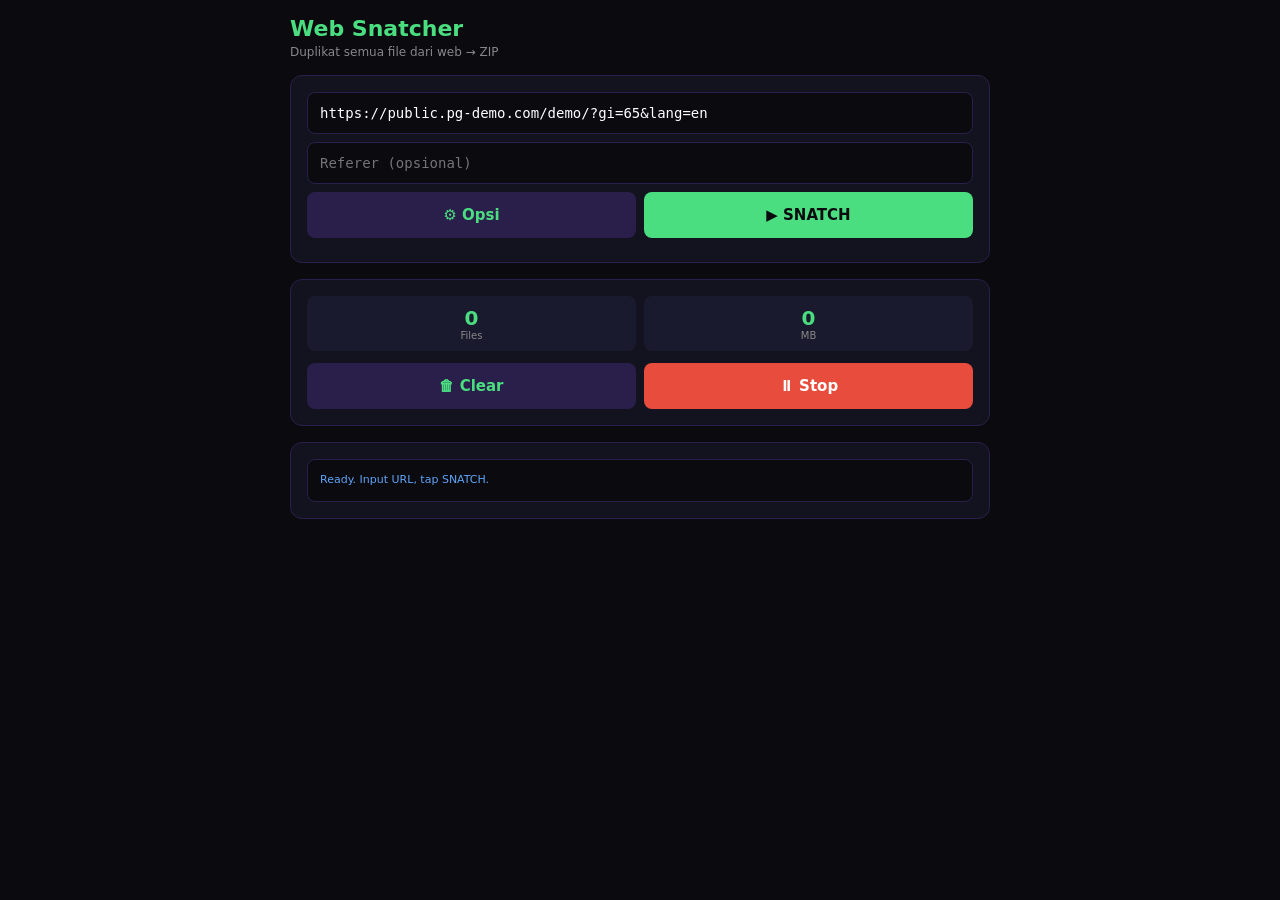
==== android-app/app/src/main/assets/index.html @ 23dd3d19 "Add Android APK project + GitHub Actions" ====
<!DOCTYPE html>
<html lang="id">
<head>
<meta charset="UTF-8">
<meta name="viewport" content="width=device-width,initial-scale=1,maximum-scale=1">
<title>Web Snatcher</title>
<style>
*{margin:0;padding:0;box-sizing:border-box;font-family:-apple-system,system-ui,sans-serif}
body{background:#0a0a0f;color:#fff;min-height:100vh;padding:16px}
.container{max-width:700px;margin:0 auto}
h1{color:#4ade80;font-size:22px;margin-bottom:4px}
.sub{color:#888;font-size:12px;margin-bottom:16px}
.card{background:#13131f;border:1px solid #2a1f4a;border-radius:12px;padding:16px;margin-bottom:16px}
.input{width:100%;padding:12px;background:#0a0a0f;border:1px solid #2a1f4a;border-radius:8px;color:#fff;font-size:14px;margin-bottom:8px;font-family:monospace}
.btn{width:100%;padding:14px;background:#4ade80;border:none;border-radius:8px;color:#0a0a0f;font-weight:700;font-size:15px;cursor:pointer;margin-bottom:8px}
.btn:active{opacity:.8}
.btn-sec{background:#2a1f4a;color:#4ade80}
.btn-danger{background:#e74c3c;color:#fff}
.row{display:flex;gap:8px}
.row .btn{flex:1;margin:0}
.stats{display:grid;grid-template-columns:1fr 1fr;gap:8px;margin-bottom:12px}
.stat{background:#1a1a2e;border-radius:8px;padding:10px;text-align:center}
.stat .num{font-size:20px;color:#4ade80;font-weight:700}
.stat .label{font-size:10px;color:#888}
.log{background:#0a0a0f;border:1px solid #2a1f4a;border-radius:8px;padding:12px;max-height:300px;overflow-y:auto;font-family:monospace;font-size:11px;line-height:1.5}
.log .ok{color:#4ade80}
.log .err{color:#f87171}
.log .info{color:#60a5fa}
.log .warn{color:#fbbf24}
.toggle{display:flex;justify-content:space-between;align-items:center;padding:8px 0;border-bottom:1px solid #2a1f4a}
.toggle:last-child{border-bottom:none}
.toggle label{font-size:13px;color:#ccc}
.toggle input[type=checkbox]{width:18px;height:18px;accent-color:#4ade80}
.hidden{display:none}
.file-item{padding:6px 10px;background:#1a1a2e;border-radius:6px;margin-bottom:4px;font-size:11px;font-family:monospace;word-break:break-all;display:flex;justify-content:space-between}
.file-item .size{color:#888;margin-left:8px}
</style>
</head>
<body>
<div class="container">
<h1>Web Snatcher</h1>
<div class="sub">Duplikat semua file dari web → ZIP</div>

<div class="card">
  <input class="input" id="url" placeholder="https://example.com" autocomplete="off">
  <input class="input" id="ref" placeholder="Referer (opsional)" autocomplete="off">
  <div class="row" style="margin-bottom:8px">
    <button class="btn btn-sec" style="margin:0" onclick="toggleOptions()">⚙ Opsi</button>
    <button class="btn" style="margin:0" onclick="start()">▶ SNATCH</button>
  </div>
</div>

<div id="optionsCard" class="card hidden">
  <div class="toggle"><label>Download gambar</label><input type="checkbox" id="optImg" checked></div>
  <div class="toggle"><label>Download JS/CSS</label><input type="checkbox" id="optJs" checked></div>
  <div class="toggle"><label>Download audio/video</label><input type="checkbox" id="optMedia" checked></div>
  <div class="toggle"><label>Download fonts</label><input type="checkbox" id="optFont" checked></div>
  <div class="toggle"><label>Follow JS imports</label><input type="checkbox" id="optFollow" checked></div>
  <div class="toggle"><label>Use CORS proxy</label><input type="checkbox" id="optProxy" checked></div>
  <div class="toggle"><label>Delay per request (ms)</label><input type="number" id="optDelay" value="100" style="width:80px"></div>
  <div class="toggle"><label>Max files</label><input type="number" id="optMax" value="500" style="width:80px"></div>
</div>

<div class="card">
  <div class="stats">
    <div class="stat"><div class="num" id="statFiles">0</div><div class="label">Files</div></div>
    <div class="stat"><div class="num" id="statSize">0</div><div class="label">MB</div></div>
  </div>
  <div class="row">
    <button class="btn btn-sec" style="margin:0" onclick="clearLog()">🗑 Clear</button>
    <button class="btn btn-danger" style="margin:0" onclick="stop()">⏸ Stop</button>
  </div>
</div>

<div class="card">
  <div class="log" id="log"><div class="info">Ready. Input URL, tap SNATCH.</div></div>
</div>

<div class="card hidden" id="zipCard">
  <h3 style="color:#4ade80;font-size:14px;margin-bottom:8px">ZIP Ready</h3>
  <div class="row">
    <button class="btn" style="margin:0" onclick="downloadZip()">💾 Download ZIP</button>
    <button class="btn btn-sec" style="margin:0" onclick="uploadGithub()">↑ GitHub</button>
  </div>
</div>

</div>

<script>
let files = [];
let stopped = false;
let totalBytes = 0;

const $ = id => document.getElementById(id);

function log(msg, cls='info') {
  const el = document.createElement('div');
  el.className = cls;
  el.textContent = `[${new Date().toLocaleTimeString()}] ${msg}`;
  $('log').appendChild(el);
  $('log').scrollTop = $('log').scrollHeight;
}

function clearLog() { $('log').innerHTML = ''; }
function toggleOptions() { $('optionsCard').classList.toggle('hidden'); }
function stop() { stopped = true; log('Stopping...', 'warn'); }

function updateStats() {
  $('statFiles').textContent = files.length;
  $('statSize').textContent = (totalBytes / 1024 / 1024).toFixed(2);
}

function b64ToBytes(b64) {
  const bin = atob(b64);
  const arr = new Uint8Array(bin.length);
  for (let i = 0; i < bin.length; i++) arr[i] = bin.charCodeAt(i);
  return arr;
}

async function fetchWithProxy(url, ref) {
  const useProxy = $('optProxy').checked;
  const target = useProxy ? 'https://corsproxy.io/?' + encodeURIComponent(url) : url;
  const headers = {};
  if (ref && !useProxy) headers['Referer'] = ref;
  const r = await fetch(target, { headers });
  if (!r.ok) throw new Error('HTTP ' + r.status);
  const buf = await r.arrayBuffer();
  return new Uint8Array(buf);
}

function extractUrls(baseUrl, html) {
  const found = new Set();
  const base = new URL(baseUrl);
  
  // HTML tags
  const tagRegex = /(?:src|href|data-src|data-href|poster)\s*=\s*["']([^"']+)["']/gi;
  let m;
  while ((m = tagRegex.exec(html))) {
    try { found.add(new URL(m[1], baseUrl).href); } catch(e) {}
  }
  
  // CSS url()
  const cssRegex = /url\(\s*["']?([^"')]+)["']?\s*\)/gi;
  while ((m = cssRegex.exec(html))) {
    if (m[1].startsWith('data:')) continue;
    try { found.add(new URL(m[1], baseUrl).href); } catch(e) {}
  }
  
  // JS imports
  if ($('optFollow').checked) {
    const impRegex = /(?:import|require|fetch|XMLHttpRequest\.open)\s*\(\s*["']([^"']+)["']/gi;
    while ((m = impRegex.exec(html))) {
      try { found.add(new URL(m[1], baseUrl).href); } catch(e) {}
    }
    // Absolute URLs in JS
    const absRegex = /["'](https?:\/\/[^"'\s<>]+)["']/gi;
    while ((m = absRegex.exec(html))) {
      found.add(m[1]);
    }
  }
  
  return found;
}

function isWanted(url) {
  const u = url.toLowerCase();
  if ($('optImg').checked && /\.(png|jpg|jpeg|gif|webp|svg|ico|bmp)$/.test(u)) return true;
  if ($('optJs').checked && /\.(js|mjs|cjs|css|json|map)$/.test(u)) return true;
  if ($('optMedia').checked && /\.(mp3|ogg|wav|m4a|mp4|webm|mov)$/.test(u)) return true;
  if ($('optFont').checked && /\.(ttf|woff|woff2|otf|eot)$/.test(u)) return true;
  // HTML sendiri
  if (/\.(html|htm)$/.test(u) || !/\.\w{2,5}($|\?)/.test(u)) return true;
  return false;
}

function getFilename(url) {
  const u = new URL(url);
  const path = u.pathname.split('/').filter(Boolean);
  if (path.length === 0) return 'index.html';
  return path[path.length - 1].split('?')[0] || 'index.html';
}

async function processUrl(url, ref, depth = 0) {
  if (stopped) return;
  if (files.find(f => f.url === url)) return;
  const max = parseInt($('optMax').value) || 500;
  if (files.length >= max) { stopped = true; return; }
  
  const delay = parseInt($('optDelay').value) || 100;
  await new Promise(r => setTimeout(r, delay));
  if (stopped) return;
  
  log('Fetch: ' + url.substring(0, 100), 'info');
  
  try {
    const bytes = await fetchWithProxy(url, ref);
    const filename = getFilename(url);
    
    files.push({ url, filename, data: bytes });
    totalBytes += bytes.length;
    updateStats();
    log('OK ' + filename + ' (' + (bytes.length/1024).toFixed(1) + ' KB)', 'ok');
    
    // Kalau HTML/JS — parse lebih dalam
    if ((filename.endsWith('.html') || filename.endsWith('.js') || filename.endsWith('.css')) && depth < 2) {
      const text = new TextDecoder().decode(bytes);
      const subUrls = extractUrls(url, text);
      const toProcess = [...subUrls].filter(u => isWanted(u) && !files.find(f => f.url === u));
      log('  Found ' + toProcess.length + ' sub-URLs', 'info');
      for (const sub of toProcess.slice(0, 100)) {
        await processUrl(sub, url, depth + 1);
      }
    }
  } catch (e) {
    log('ERR ' + url.substring(0, 80) + ': ' + e.message, 'err');
  }
}

async function start() {
  const url = $('url').value.trim();
  const ref = $('ref').value.trim();
  if (!url) { log('URL kosong', 'err'); return; }
  
  clearLog();
  files = [];
  totalBytes = 0;
  stopped = false;
  updateStats();
  $('zipCard').classList.add('hidden');
  
  log('Start: ' + url, 'info');
  await processUrl(url, ref, 0);
  
  if (files.length > 0) {
    $('zipCard').classList.remove('hidden');
    log('Selesai. ' + files.length + ' file, ' + (totalBytes/1024/1024).toFixed(2) + ' MB', 'ok');
  } else {
    log('Nggak ada file ke-download.', 'err');
  }
}

async function downloadZip() {
  // Pakai JSZip dari CDN
  log('Creating ZIP...', 'info');
  if (typeof JSZip === 'undefined') {
    await loadScript('https://cdnjs.cloudflare.com/ajax/libs/jszip/3.10.1/jszip.min.js');
  }
  const zip = new JSZip();
  
  for (const f of files) {
    let path = f.filename;
    try {
      const u = new URL(f.url);
      path = u.hostname + '/' + u.pathname.replace(/^\//, '');
    } catch(e) {}
    zip.file(path, f.data);
  }
  
  const blob = await zip.generateAsync({ type: 'blob' });
  const a = document.createElement('a');
  a.href = URL.createObjectURL(blob);
  a.download = 'snatch-' + Date.now() + '.zip';
  a.click();
  log('ZIP downloaded', 'ok');
}

function loadScript(src) {
  return new Promise((res, rej) => {
    const s = document.createElement('script');
    s.src = src;
    s.onload = res;
    s.onerror = rej;
    document.head.appendChild(s);
  });
}

async function uploadGithub() {
  const user = prompt('GitHub username:');
  if (!user) return;
  const token = prompt('GitHub token:');
  if (!token) return;
  const repo = prompt('Repo name:', 'mahjong-assets');
  if (!repo) return;
  
  log('Uploading ' + files.length + ' file ke GitHub...', 'info');
  let ok = 0, err = 0;
  for (const f of files) {
    try {
      const path = 'snatch/' + f.url.replace(/https?:\/\//, '').replace(/[^\w./-]/g, '_');
      const b64 = btoa(String.fromCharCode(...f.data.slice(0, 1000))); // simple
      const content = btoa(unescape(encodeURIComponent(new TextDecoder().decode(f.data)))); // full
      
      let sha = null;
      try {
        const r = await fetch(`https://api.github.com/repos/${user}/${repo}/contents/${path}`, {
          headers: { 'Authorization': 'token ' + token }
        });
        if (r.ok) sha = (await r.json()).sha;
      } catch(e) {}
      
      const body = { message: 'add ' + path, content, branch: 'main' };
      if (sha) body.sha = sha;
      
      const r = await fetch(`https://api.github.com/repos/${user}/${repo}/contents/${path}`, {
        method: 'PUT',
        headers: {
          'Authorization': 'token ' + token,
          'Accept': 'application/vnd.github.v3+json',
          'Content-Type': 'application/json'
        },
        body: JSON.stringify(body)
      });
      if (r.ok) { ok++; log('↑ ' + path, 'ok'); }
      else { err++; log('× ' + path, 'err'); }
    } catch(e) {
      err++;
      log('× ' + f.url + ': ' + e.message, 'err');
    }
  }
  log('Upload selesai: OK=' + ok + ' ERR=' + err, 'info');
}

$('url').value = 'https://public.pg-demo.com/demo/?gi=65&lang=en';
</script>
</body>
</html>
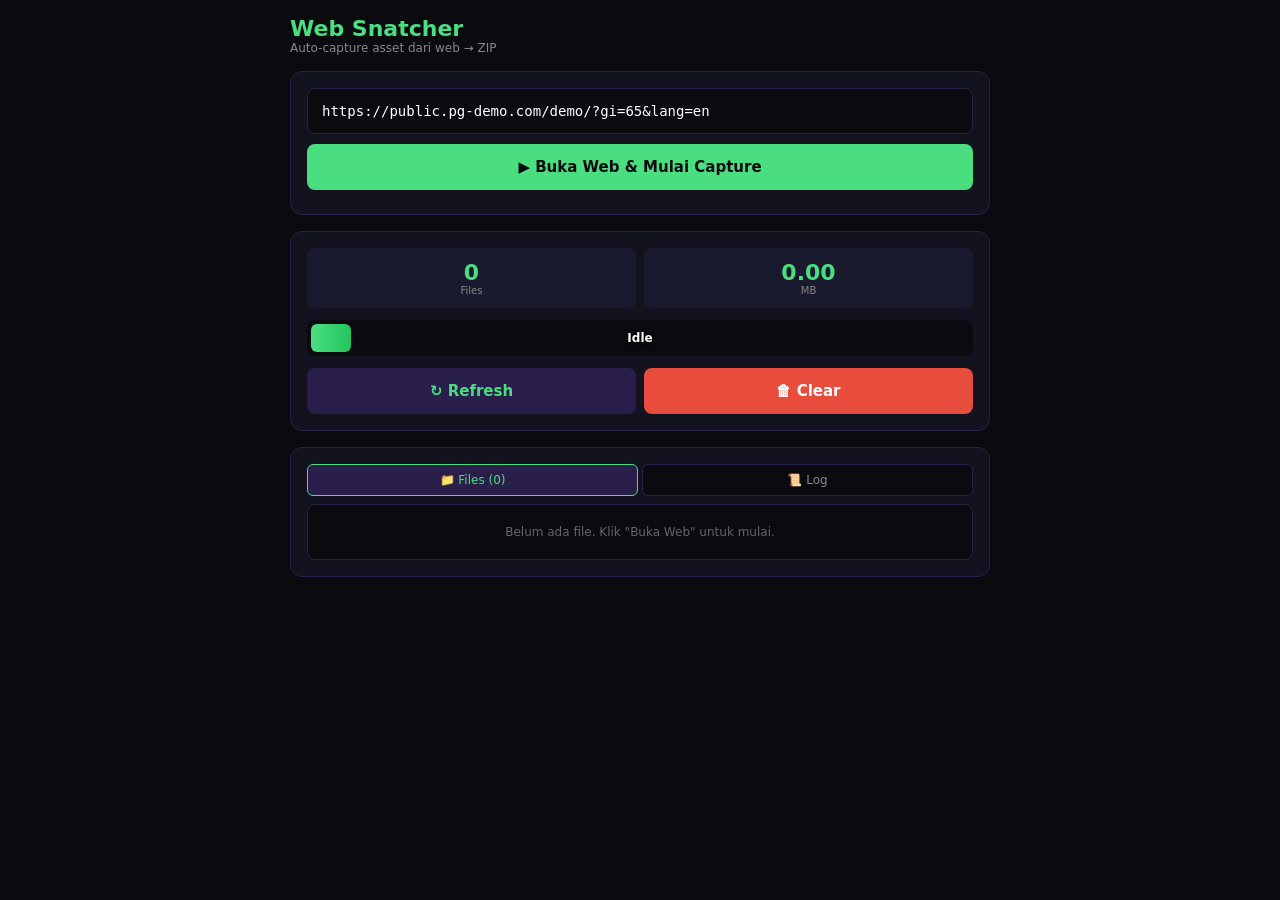
==== commit 215c6ecf: "feat: WebView interceptor + progress bar + live file list" ====
--- a/android-app/app/src/main/assets/index.html
+++ b/android-app/app/src/main/assets/index.html
@@ -2,325 +2,241 @@
 <html lang="id">
 <head>
 <meta charset="UTF-8">
-<meta name="viewport" content="width=device-width,initial-scale=1,maximum-scale=1">
+<meta name="viewport" content="width=device-width,initial-scale=1">
 <title>Web Snatcher</title>
 <style>
 *{margin:0;padding:0;box-sizing:border-box;font-family:-apple-system,system-ui,sans-serif}
-body{background:#0a0a0f;color:#fff;min-height:100vh;padding:16px}
+body{background:#0a0a0f;color:#fff;padding:16px;min-height:100vh}
 .container{max-width:700px;margin:0 auto}
-h1{color:#4ade80;font-size:22px;margin-bottom:4px}
+h1{color:#4ade80;font-size:22px}
 .sub{color:#888;font-size:12px;margin-bottom:16px}
 .card{background:#13131f;border:1px solid #2a1f4a;border-radius:12px;padding:16px;margin-bottom:16px}
-.input{width:100%;padding:12px;background:#0a0a0f;border:1px solid #2a1f4a;border-radius:8px;color:#fff;font-size:14px;margin-bottom:8px;font-family:monospace}
+.input{width:100%;padding:14px;background:#0a0a0f;border:1px solid #2a1f4a;border-radius:8px;color:#fff;font-size:14px;margin-bottom:10px;font-family:monospace}
 .btn{width:100%;padding:14px;background:#4ade80;border:none;border-radius:8px;color:#0a0a0f;font-weight:700;font-size:15px;cursor:pointer;margin-bottom:8px}
 .btn:active{opacity:.8}
 .btn-sec{background:#2a1f4a;color:#4ade80}
 .btn-danger{background:#e74c3c;color:#fff}
-.row{display:flex;gap:8px}
+.btn:disabled{opacity:.4;cursor:not-allowed}
+.row{display:flex;gap:8px;margin-top:8px}
 .row .btn{flex:1;margin:0}
 .stats{display:grid;grid-template-columns:1fr 1fr;gap:8px;margin-bottom:12px}
-.stat{background:#1a1a2e;border-radius:8px;padding:10px;text-align:center}
-.stat .num{font-size:20px;color:#4ade80;font-weight:700}
+.stat{background:#1a1a2e;border-radius:8px;padding:12px;text-align:center}
+.stat .num{font-size:22px;color:#4ade80;font-weight:700}
 .stat .label{font-size:10px;color:#888}
-.log{background:#0a0a0f;border:1px solid #2a1f4a;border-radius:8px;padding:12px;max-height:300px;overflow-y:auto;font-family:monospace;font-size:11px;line-height:1.5}
+/* Progress bar */
+.progress-wrap{background:#0a0a0f;border-radius:8px;padding:4px;margin-bottom:12px;position:relative;overflow:hidden}
+.progress-bar{height:28px;background:linear-gradient(90deg,#4ade80,#22c55e);border-radius:6px;width:0%;transition:width .3s ease;display:flex;align-items:center;justify-content:center;color:#0a0a0f;font-weight:700;font-size:12px;min-width:40px}
+.progress-label{position:absolute;top:50%;left:50%;transform:translate(-50%,-50%);color:#fff;font-weight:700;font-size:12px;pointer-events:none;text-shadow:0 0 4px #000}
+/* Status badges */
+.status{display:inline-block;padding:2px 6px;border-radius:4px;font-size:9px;font-weight:700;margin-right:6px}
+.status.ok{background:#4ade80;color:#0a0a0f}
+.status.err{background:#e74c3c;color:#fff}
+.status.run{background:#fbbf24;color:#0a0a0f}
+/* File list */
+.file-list{background:#0a0a0f;border:1px solid #2a1f4a;border-radius:8px;max-height:400px;overflow-y:auto;font-family:monospace;font-size:11px}
+.file-item{padding:8px 12px;border-bottom:1px solid #1a1a2e;display:flex;justify-content:space-between;align-items:center;gap:6px}
+.file-item:last-child{border-bottom:none}
+.file-item .fname{flex:1;word-break:break-all;color:#ccc}
+.file-item .fsize{color:#4ade80;font-weight:700;white-space:nowrap}
+.file-item .fext{padding:2px 5px;background:#2a1f4a;color:#4ade80;border-radius:3px;font-size:9px;font-weight:700;text-transform:uppercase}
+.log{background:#0a0a0f;border:1px solid #2a1f4a;border-radius:8px;padding:12px;max-height:200px;overflow-y:auto;font-family:monospace;font-size:11px;line-height:1.5;margin-top:8px}
+.log .info{color:#60a5fa}
 .log .ok{color:#4ade80}
+.log .warn{color:#fbbf24}
 .log .err{color:#f87171}
-.log .info{color:#60a5fa}
-.log .warn{color:#fbbf24}
-.toggle{display:flex;justify-content:space-between;align-items:center;padding:8px 0;border-bottom:1px solid #2a1f4a}
-.toggle:last-child{border-bottom:none}
-.toggle label{font-size:13px;color:#ccc}
-.toggle input[type=checkbox]{width:18px;height:18px;accent-color:#4ade80}
+.info-box{padding:10px;border-radius:8px;background:#1a2a3d;color:#60a5fa;font-size:11px;margin-bottom:10px;line-height:1.5}
 .hidden{display:none}
-.file-item{padding:6px 10px;background:#1a1a2e;border-radius:6px;margin-bottom:4px;font-size:11px;font-family:monospace;word-break:break-all;display:flex;justify-content:space-between}
-.file-item .size{color:#888;margin-left:8px}
+.tab-row{display:flex;gap:4px;margin-bottom:8px}
+.tab{flex:1;padding:8px;background:#0a0a0f;border:1px solid #2a1f4a;border-radius:6px;color:#888;font-size:12px;cursor:pointer;text-align:center}
+.tab.active{background:#2a1f4a;color:#4ade80;border-color:#4ade80}
 </style>
 </head>
 <body>
 <div class="container">
 <h1>Web Snatcher</h1>
-<div class="sub">Duplikat semua file dari web → ZIP</div>
+<div class="sub">Auto-capture asset dari web → ZIP</div>
 
 <div class="card">
-  <input class="input" id="url" placeholder="https://example.com" autocomplete="off">
-  <input class="input" id="ref" placeholder="Referer (opsional)" autocomplete="off">
-  <div class="row" style="margin-bottom:8px">
-    <button class="btn btn-sec" style="margin:0" onclick="toggleOptions()">⚙ Opsi</button>
-    <button class="btn" style="margin:0" onclick="start()">▶ SNATCH</button>
-  </div>
-</div>
-
-<div id="optionsCard" class="card hidden">
-  <div class="toggle"><label>Download gambar</label><input type="checkbox" id="optImg" checked></div>
-  <div class="toggle"><label>Download JS/CSS</label><input type="checkbox" id="optJs" checked></div>
-  <div class="toggle"><label>Download audio/video</label><input type="checkbox" id="optMedia" checked></div>
-  <div class="toggle"><label>Download fonts</label><input type="checkbox" id="optFont" checked></div>
-  <div class="toggle"><label>Follow JS imports</label><input type="checkbox" id="optFollow" checked></div>
-  <div class="toggle"><label>Use CORS proxy</label><input type="checkbox" id="optProxy" checked></div>
-  <div class="toggle"><label>Delay per request (ms)</label><input type="number" id="optDelay" value="100" style="width:80px"></div>
-  <div class="toggle"><label>Max files</label><input type="number" id="optMax" value="500" style="width:80px"></div>
+  <input class="input" id="url" placeholder="https://..." autocomplete="off" value="https://public.pg-demo.com/demo/?gi=65&lang=en">
+  <button class="btn" id="openBtn" onclick="openWeb()">▶ Buka Web & Mulai Capture</button>
+  <button class="btn btn-sec" id="zipBtn" onclick="saveZip()" style="display:none">💾 Save ZIP</button>
 </div>
 
 <div class="card">
   <div class="stats">
     <div class="stat"><div class="num" id="statFiles">0</div><div class="label">Files</div></div>
-    <div class="stat"><div class="num" id="statSize">0</div><div class="label">MB</div></div>
-  </div>
+    <div class="stat"><div class="num" id="statMB">0.00</div><div class="label">MB</div></div>
+  </div>
+  
+  <div class="progress-wrap">
+    <div class="progress-bar" id="progressBar"></div>
+    <div class="progress-label" id="progressLabel">Idle</div>
+  </div>
+  
   <div class="row">
-    <button class="btn btn-sec" style="margin:0" onclick="clearLog()">🗑 Clear</button>
-    <button class="btn btn-danger" style="margin:0" onclick="stop()">⏸ Stop</button>
+    <button class="btn btn-sec" style="margin:0" onclick="refreshStats()">↻ Refresh</button>
+    <button class="btn btn-danger" style="margin:0" onclick="clearCapture()">🗑 Clear</button>
   </div>
 </div>
 
 <div class="card">
-  <div class="log" id="log"><div class="info">Ready. Input URL, tap SNATCH.</div></div>
-</div>
-
-<div class="card hidden" id="zipCard">
-  <h3 style="color:#4ade80;font-size:14px;margin-bottom:8px">ZIP Ready</h3>
-  <div class="row">
-    <button class="btn" style="margin:0" onclick="downloadZip()">💾 Download ZIP</button>
-    <button class="btn btn-sec" style="margin:0" onclick="uploadGithub()">↑ GitHub</button>
+  <div class="tab-row">
+    <div class="tab active" onclick="switchTab('files', this)">📁 Files (<span id="cntFiles">0</span>)</div>
+    <div class="tab" onclick="switchTab('log', this)">📜 Log</div>
+  </div>
+  
+  <div id="filesTab">
+    <div class="file-list" id="fileList">
+      <div style="padding:20px;text-align:center;color:#666;font-size:12px">Belum ada file. Klik "Buka Web" untuk mulai.</div>
+    </div>
+  </div>
+  
+  <div id="logTab" class="hidden">
+    <div class="log" id="log"></div>
   </div>
 </div>
 
 </div>
 
 <script>
-let files = [];
-let stopped = false;
-let totalBytes = 0;
-
 const $ = id => document.getElementById(id);
-
-function log(msg, cls='info') {
+let captureStarted = false;
+let captureTimer = null;
+let lastCount = 0;
+
+function log(msg, cls) {
   const el = document.createElement('div');
-  el.className = cls;
-  el.textContent = `[${new Date().toLocaleTimeString()}] ${msg}`;
+  if (cls) el.className = cls;
+  el.textContent = '[' + new Date().toLocaleTimeString() + '] ' + msg;
   $('log').appendChild(el);
   $('log').scrollTop = $('log').scrollHeight;
 }
 
-function clearLog() { $('log').innerHTML = ''; }
-function toggleOptions() { $('optionsCard').classList.toggle('hidden'); }
-function stop() { stopped = true; log('Stopping...', 'warn'); }
-
-function updateStats() {
-  $('statFiles').textContent = files.length;
-  $('statSize').textContent = (totalBytes / 1024 / 1024).toFixed(2);
-}
-
-function b64ToBytes(b64) {
-  const bin = atob(b64);
-  const arr = new Uint8Array(bin.length);
-  for (let i = 0; i < bin.length; i++) arr[i] = bin.charCodeAt(i);
-  return arr;
-}
-
-async function fetchWithProxy(url, ref) {
-  const useProxy = $('optProxy').checked;
-  const target = useProxy ? 'https://corsproxy.io/?' + encodeURIComponent(url) : url;
-  const headers = {};
-  if (ref && !useProxy) headers['Referer'] = ref;
-  const r = await fetch(target, { headers });
-  if (!r.ok) throw new Error('HTTP ' + r.status);
-  const buf = await r.arrayBuffer();
-  return new Uint8Array(buf);
-}
-
-function extractUrls(baseUrl, html) {
-  const found = new Set();
-  const base = new URL(baseUrl);
-  
-  // HTML tags
-  const tagRegex = /(?:src|href|data-src|data-href|poster)\s*=\s*["']([^"']+)["']/gi;
-  let m;
-  while ((m = tagRegex.exec(html))) {
-    try { found.add(new URL(m[1], baseUrl).href); } catch(e) {}
-  }
-  
-  // CSS url()
-  const cssRegex = /url\(\s*["']?([^"')]+)["']?\s*\)/gi;
-  while ((m = cssRegex.exec(html))) {
-    if (m[1].startsWith('data:')) continue;
-    try { found.add(new URL(m[1], baseUrl).href); } catch(e) {}
-  }
-  
-  // JS imports
-  if ($('optFollow').checked) {
-    const impRegex = /(?:import|require|fetch|XMLHttpRequest\.open)\s*\(\s*["']([^"']+)["']/gi;
-    while ((m = impRegex.exec(html))) {
-      try { found.add(new URL(m[1], baseUrl).href); } catch(e) {}
+function switchTab(name, el) {
+  document.querySelectorAll('.tab').forEach(t => t.classList.remove('active'));
+  el.classList.add('active');
+  $('filesTab').classList.toggle('hidden', name !== 'files');
+  $('logTab').classList.toggle('hidden', name !== 'log');
+}
+
+function setProgress(pct, label) {
+  $('progressBar').style.width = Math.max(0, Math.min(100, pct)) + '%';
+  $('progressLabel').textContent = label || (pct.toFixed(0) + '%');
+}
+
+function openWeb() {
+  const url = $('url').value.trim();
+  if (!url) return;
+  log('Membuka: ' + url, 'info');
+  setProgress(0, 'Loading...');
+  $('openBtn').disabled = true;
+  $('openBtn').textContent = '⏳ Capturing...';
+  $('zipBtn').style.display = 'none';
+  
+  if (window.Android && window.Android.openWeb) {
+    window.Android.openWeb(url);
+    captureStarted = true;
+    // Mulai auto-refresh stats tiap 1 detik
+    let elapsed = 0;
+    captureTimer = setInterval(() => {
+      elapsed++;
+      refreshStats();
+      // Auto-enable ZIP button setelah 10 detik atau kalau ada 5+ file
+      if (lastCount >= 3 || elapsed >= 15) {
+        $('zipBtn').style.display = 'block';
+      }
+    }, 1000);
+  } else {
+    log('ERROR: bridge nggak ada', 'err');
+  }
+}
+
+// Dipanggil dari Java saat ada file captured
+window.onCapture = function(count, bytes, name) {
+  $('statFiles').textContent = count;
+  $('statMB').textContent = (bytes / 1024 / 1024).toFixed(2);
+  $('cntFiles').textContent = count;
+  lastCount = count;
+  
+  // Animasi progress (pseudo — nggak ada total)
+  const pct = Math.min(95, Math.log(count + 1) * 20);
+  setProgress(pct, count + ' files');
+  
+  const ext = name.split('.').pop().toUpperCase();
+  const sizeKB = (bytes / 1024).toFixed(1);
+  
+  log('OK [' + count + '] ' + name.split('/').pop() + ' (' + sizeKB + ' KB)', 'ok');
+  
+  // Tambah ke file list
+  const list = $('fileList');
+  const existing = list.querySelector('.placeholder');
+  if (existing) existing.remove();
+  
+  const item = document.createElement('div');
+  item.className = 'file-item';
+  item.innerHTML = '<span class="fext">' + ext + '</span>' +
+                   '<span class="fname">' + name.split('/').pop() + '</span>' +
+                   '<span class="fsize">' + sizeKB + ' KB</span>';
+  list.insertBefore(item, list.firstChild);
+  
+  // Batasi 100 item visual
+  while (list.children.length > 100) list.removeChild(list.lastChild);
+};
+
+function refreshStats() {
+  if (window.Android && window.Android.getStats) {
+    try {
+      const stats = JSON.parse(window.Android.getStats());
+      $('statFiles').textContent = stats.count;
+      $('statMB').textContent = (stats.bytes / 1024 / 1024).toFixed(2);
+      $('cntFiles').textContent = stats.count;
+      lastCount = stats.count;
+      
+      if (stats.count > 0) {
+        const pct = Math.min(95, Math.log(stats.count + 1) * 20);
+        setProgress(pct, stats.count + ' files');
+        $('zipBtn').style.display = 'block';
+      }
+    } catch (e) { log('Stats error: ' + e.message, 'err'); }
+  }
+}
+
+function saveZip() {
+  log('Membuat ZIP...', 'info');
+  setProgress(100, 'ZIP...');
+  if (window.Android && window.Android.saveZip) {
+    const path = window.Android.saveZip();
+    if (path.startsWith('ERROR')) {
+      log('ZIP gagal: ' + path, 'err');
+      setProgress(0, 'Error');
+    } else {
+      log('✓ ZIP disimpan: ' + path, 'ok');
+      setProgress(100, '✓ Selesai');
+      alert('ZIP tersimpan di:\n' + path);
     }
-    // Absolute URLs in JS
-    const absRegex = /["'](https?:\/\/[^"'\s<>]+)["']/gi;
-    while ((m = absRegex.exec(html))) {
-      found.add(m[1]);
-    }
-  }
-  
-  return found;
-}
-
-function isWanted(url) {
-  const u = url.toLowerCase();
-  if ($('optImg').checked && /\.(png|jpg|jpeg|gif|webp|svg|ico|bmp)$/.test(u)) return true;
-  if ($('optJs').checked && /\.(js|mjs|cjs|css|json|map)$/.test(u)) return true;
-  if ($('optMedia').checked && /\.(mp3|ogg|wav|m4a|mp4|webm|mov)$/.test(u)) return true;
-  if ($('optFont').checked && /\.(ttf|woff|woff2|otf|eot)$/.test(u)) return true;
-  // HTML sendiri
-  if (/\.(html|htm)$/.test(u) || !/\.\w{2,5}($|\?)/.test(u)) return true;
-  return false;
-}
-
-function getFilename(url) {
-  const u = new URL(url);
-  const path = u.pathname.split('/').filter(Boolean);
-  if (path.length === 0) return 'index.html';
-  return path[path.length - 1].split('?')[0] || 'index.html';
-}
-
-async function processUrl(url, ref, depth = 0) {
-  if (stopped) return;
-  if (files.find(f => f.url === url)) return;
-  const max = parseInt($('optMax').value) || 500;
-  if (files.length >= max) { stopped = true; return; }
-  
-  const delay = parseInt($('optDelay').value) || 100;
-  await new Promise(r => setTimeout(r, delay));
-  if (stopped) return;
-  
-  log('Fetch: ' + url.substring(0, 100), 'info');
-  
-  try {
-    const bytes = await fetchWithProxy(url, ref);
-    const filename = getFilename(url);
-    
-    files.push({ url, filename, data: bytes });
-    totalBytes += bytes.length;
-    updateStats();
-    log('OK ' + filename + ' (' + (bytes.length/1024).toFixed(1) + ' KB)', 'ok');
-    
-    // Kalau HTML/JS — parse lebih dalam
-    if ((filename.endsWith('.html') || filename.endsWith('.js') || filename.endsWith('.css')) && depth < 2) {
-      const text = new TextDecoder().decode(bytes);
-      const subUrls = extractUrls(url, text);
-      const toProcess = [...subUrls].filter(u => isWanted(u) && !files.find(f => f.url === u));
-      log('  Found ' + toProcess.length + ' sub-URLs', 'info');
-      for (const sub of toProcess.slice(0, 100)) {
-        await processUrl(sub, url, depth + 1);
-      }
-    }
-  } catch (e) {
-    log('ERR ' + url.substring(0, 80) + ': ' + e.message, 'err');
-  }
-}
-
-async function start() {
-  const url = $('url').value.trim();
-  const ref = $('ref').value.trim();
-  if (!url) { log('URL kosong', 'err'); return; }
-  
-  clearLog();
-  files = [];
-  totalBytes = 0;
-  stopped = false;
-  updateStats();
-  $('zipCard').classList.add('hidden');
-  
-  log('Start: ' + url, 'info');
-  await processUrl(url, ref, 0);
-  
-  if (files.length > 0) {
-    $('zipCard').classList.remove('hidden');
-    log('Selesai. ' + files.length + ' file, ' + (totalBytes/1024/1024).toFixed(2) + ' MB', 'ok');
-  } else {
-    log('Nggak ada file ke-download.', 'err');
-  }
-}
-
-async function downloadZip() {
-  // Pakai JSZip dari CDN
-  log('Creating ZIP...', 'info');
-  if (typeof JSZip === 'undefined') {
-    await loadScript('https://cdnjs.cloudflare.com/ajax/libs/jszip/3.10.1/jszip.min.js');
-  }
-  const zip = new JSZip();
-  
-  for (const f of files) {
-    let path = f.filename;
-    try {
-      const u = new URL(f.url);
-      path = u.hostname + '/' + u.pathname.replace(/^\//, '');
-    } catch(e) {}
-    zip.file(path, f.data);
-  }
-  
-  const blob = await zip.generateAsync({ type: 'blob' });
-  const a = document.createElement('a');
-  a.href = URL.createObjectURL(blob);
-  a.download = 'snatch-' + Date.now() + '.zip';
-  a.click();
-  log('ZIP downloaded', 'ok');
-}
-
-function loadScript(src) {
-  return new Promise((res, rej) => {
-    const s = document.createElement('script');
-    s.src = src;
-    s.onload = res;
-    s.onerror = rej;
-    document.head.appendChild(s);
-  });
-}
-
-async function uploadGithub() {
-  const user = prompt('GitHub username:');
-  if (!user) return;
-  const token = prompt('GitHub token:');
-  if (!token) return;
-  const repo = prompt('Repo name:', 'mahjong-assets');
-  if (!repo) return;
-  
-  log('Uploading ' + files.length + ' file ke GitHub...', 'info');
-  let ok = 0, err = 0;
-  for (const f of files) {
-    try {
-      const path = 'snatch/' + f.url.replace(/https?:\/\//, '').replace(/[^\w./-]/g, '_');
-      const b64 = btoa(String.fromCharCode(...f.data.slice(0, 1000))); // simple
-      const content = btoa(unescape(encodeURIComponent(new TextDecoder().decode(f.data)))); // full
-      
-      let sha = null;
-      try {
-        const r = await fetch(`https://api.github.com/repos/${user}/${repo}/contents/${path}`, {
-          headers: { 'Authorization': 'token ' + token }
-        });
-        if (r.ok) sha = (await r.json()).sha;
-      } catch(e) {}
-      
-      const body = { message: 'add ' + path, content, branch: 'main' };
-      if (sha) body.sha = sha;
-      
-      const r = await fetch(`https://api.github.com/repos/${user}/${repo}/contents/${path}`, {
-        method: 'PUT',
-        headers: {
-          'Authorization': 'token ' + token,
-          'Accept': 'application/vnd.github.v3+json',
-          'Content-Type': 'application/json'
-        },
-        body: JSON.stringify(body)
-      });
-      if (r.ok) { ok++; log('↑ ' + path, 'ok'); }
-      else { err++; log('× ' + path, 'err'); }
-    } catch(e) {
-      err++;
-      log('× ' + f.url + ': ' + e.message, 'err');
-    }
-  }
-  log('Upload selesai: OK=' + ok + ' ERR=' + err, 'info');
-}
-
-$('url').value = 'https://public.pg-demo.com/demo/?gi=65&lang=en';
+  }
+}
+
+function clearCapture() {
+  if (!confirm('Hapus semua file yang udah ke-capture?')) return;
+  if (window.Android && window.Android.clearCapture) {
+    window.Android.clearCapture();
+    $('statFiles').textContent = '0';
+    $('statMB').textContent = '0.00';
+    $('cntFiles').textContent = '0';
+    lastCount = 0;
+    setProgress(0, 'Idle');
+    $('fileList').innerHTML = '<div style="padding:20px;text-align:center;color:#666;font-size:12px">Belum ada file. Klik "Buka Web" untuk mulai.</div>';
+    $('log').innerHTML = '';
+    $('zipBtn').style.display = 'none';
+    log('Cleared', 'warn');
+  }
+}
+
+window.addEventListener('load', () => {
+  log('Ready. Input URL, klik Buka Web.', 'info');
+  setProgress(0, 'Idle');
+});
 </script>
 </body>
 </html>
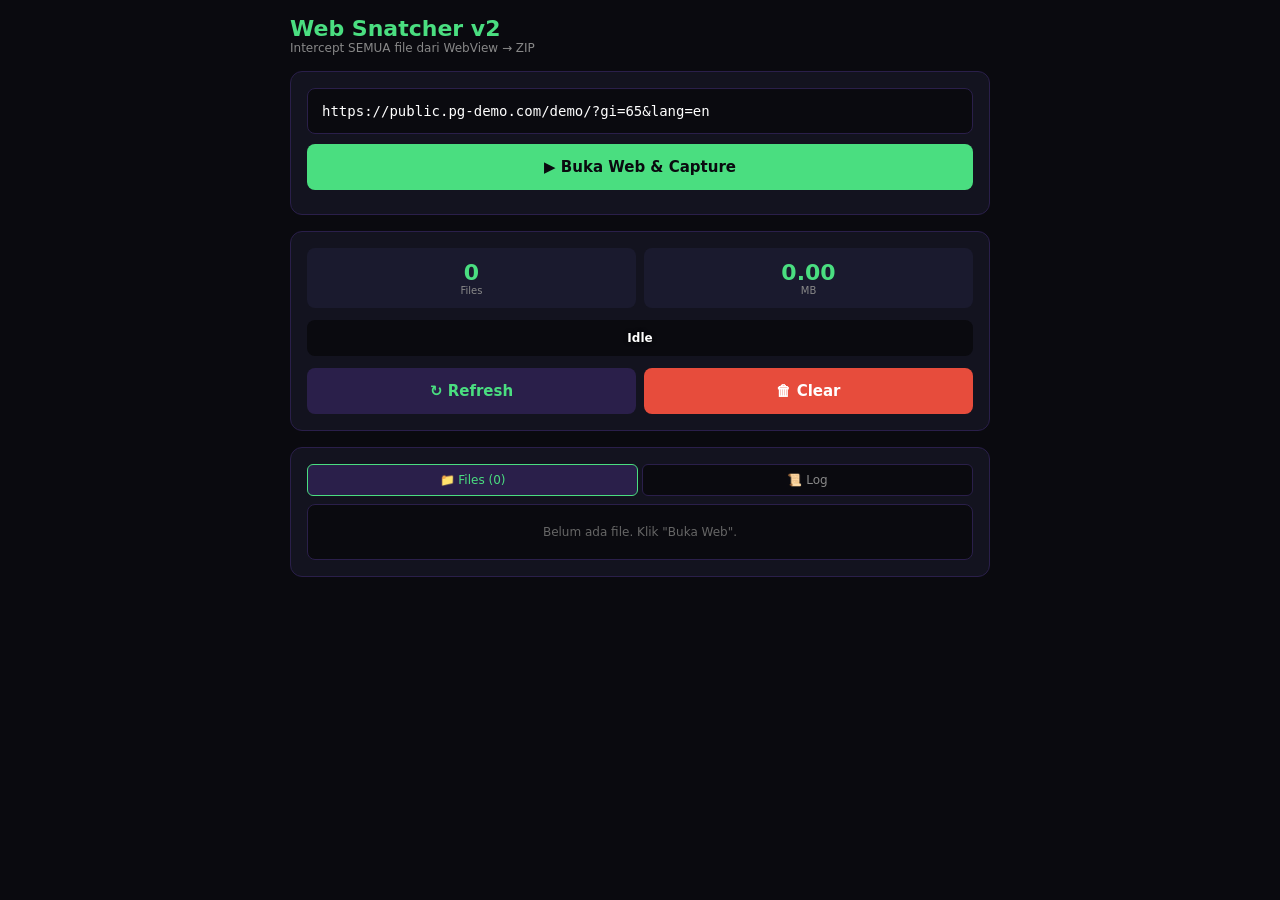
==== commit 02d2b301: "fix: complete index.html" ====
--- a/android-app/app/src/main/assets/index.html
+++ b/android-app/app/src/main/assets/index.html
@@ -16,50 +16,46 @@
 .btn:active{opacity:.8}
 .btn-sec{background:#2a1f4a;color:#4ade80}
 .btn-danger{background:#e74c3c;color:#fff}
-.btn:disabled{opacity:.4;cursor:not-allowed}
+.btn:disabled{opacity:.4}
 .row{display:flex;gap:8px;margin-top:8px}
 .row .btn{flex:1;margin:0}
 .stats{display:grid;grid-template-columns:1fr 1fr;gap:8px;margin-bottom:12px}
 .stat{background:#1a1a2e;border-radius:8px;padding:12px;text-align:center}
 .stat .num{font-size:22px;color:#4ade80;font-weight:700}
 .stat .label{font-size:10px;color:#888}
-/* Progress bar */
-.progress-wrap{background:#0a0a0f;border-radius:8px;padding:4px;margin-bottom:12px;position:relative;overflow:hidden}
-.progress-bar{height:28px;background:linear-gradient(90deg,#4ade80,#22c55e);border-radius:6px;width:0%;transition:width .3s ease;display:flex;align-items:center;justify-content:center;color:#0a0a0f;font-weight:700;font-size:12px;min-width:40px}
-.progress-label{position:absolute;top:50%;left:50%;transform:translate(-50%,-50%);color:#fff;font-weight:700;font-size:12px;pointer-events:none;text-shadow:0 0 4px #000}
-/* Status badges */
-.status{display:inline-block;padding:2px 6px;border-radius:4px;font-size:9px;font-weight:700;margin-right:6px}
-.status.ok{background:#4ade80;color:#0a0a0f}
-.status.err{background:#e74c3c;color:#fff}
-.status.run{background:#fbbf24;color:#0a0a0f}
-/* File list */
+.progress-wrap{background:#0a0a0f;border-radius:8px;padding:4px;margin-bottom:12px;position:relative;overflow:hidden;height:36px}
+.progress-bar{height:28px;background:linear-gradient(90deg,#4ade80,#22c55e);border-radius:6px;width:0%;transition:width .3s ease;min-width:0}
+.progress-label{position:absolute;top:50%;left:50%;transform:translate(-50%,-50%);color:#fff;font-weight:700;font-size:12px;text-shadow:0 0 4px #000}
 .file-list{background:#0a0a0f;border:1px solid #2a1f4a;border-radius:8px;max-height:400px;overflow-y:auto;font-family:monospace;font-size:11px}
 .file-item{padding:8px 12px;border-bottom:1px solid #1a1a2e;display:flex;justify-content:space-between;align-items:center;gap:6px}
 .file-item:last-child{border-bottom:none}
+.file-item .fext{padding:2px 6px;background:#2a1f4a;color:#4ade80;border-radius:3px;font-size:9px;font-weight:700;text-transform:uppercase;min-width:38px;text-align:center}
 .file-item .fname{flex:1;word-break:break-all;color:#ccc}
 .file-item .fsize{color:#4ade80;font-weight:700;white-space:nowrap}
-.file-item .fext{padding:2px 5px;background:#2a1f4a;color:#4ade80;border-radius:3px;font-size:9px;font-weight:700;text-transform:uppercase}
+.file-item.f-json .fext{background:#2a1f4a;color:#fbbf24}
+.file-item.f-js .fext{background:#3d1a1a;color:#f87171}
+.file-item.f-png .fext,.file-item.f-jpg .fext,.file-item.f-webp .fext{background:#1a2a3d;color:#60a5fa}
+.file-item.f-mp3 .fext,.file-item.f-ogg .fext{background:#2a1a3d;color:#c084fc}
 .log{background:#0a0a0f;border:1px solid #2a1f4a;border-radius:8px;padding:12px;max-height:200px;overflow-y:auto;font-family:monospace;font-size:11px;line-height:1.5;margin-top:8px}
 .log .info{color:#60a5fa}
 .log .ok{color:#4ade80}
 .log .warn{color:#fbbf24}
 .log .err{color:#f87171}
-.info-box{padding:10px;border-radius:8px;background:#1a2a3d;color:#60a5fa;font-size:11px;margin-bottom:10px;line-height:1.5}
-.hidden{display:none}
 .tab-row{display:flex;gap:4px;margin-bottom:8px}
 .tab{flex:1;padding:8px;background:#0a0a0f;border:1px solid #2a1f4a;border-radius:6px;color:#888;font-size:12px;cursor:pointer;text-align:center}
 .tab.active{background:#2a1f4a;color:#4ade80;border-color:#4ade80}
+.hidden{display:none}
 </style>
 </head>
 <body>
 <div class="container">
-<h1>Web Snatcher</h1>
-<div class="sub">Auto-capture asset dari web → ZIP</div>
+<h1>Web Snatcher v2</h1>
+<div class="sub">Intercept SEMUA file dari WebView → ZIP</div>
 
 <div class="card">
   <input class="input" id="url" placeholder="https://..." autocomplete="off" value="https://public.pg-demo.com/demo/?gi=65&lang=en">
-  <button class="btn" id="openBtn" onclick="openWeb()">▶ Buka Web & Mulai Capture</button>
-  <button class="btn btn-sec" id="zipBtn" onclick="saveZip()" style="display:none">💾 Save ZIP</button>
+  <button class="btn" id="openBtn" onclick="openWeb()">▶ Buka Web & Capture</button>
+  <button class="btn btn-sec hidden" id="zipBtn" onclick="saveZip()">💾 Save ZIP</button>
 </div>
 
 <div class="card">
@@ -67,12 +63,10 @@
     <div class="stat"><div class="num" id="statFiles">0</div><div class="label">Files</div></div>
     <div class="stat"><div class="num" id="statMB">0.00</div><div class="label">MB</div></div>
   </div>
-  
   <div class="progress-wrap">
     <div class="progress-bar" id="progressBar"></div>
     <div class="progress-label" id="progressLabel">Idle</div>
   </div>
-  
   <div class="row">
     <button class="btn btn-sec" style="margin:0" onclick="refreshStats()">↻ Refresh</button>
     <button class="btn btn-danger" style="margin:0" onclick="clearCapture()">🗑 Clear</button>
@@ -84,13 +78,11 @@
     <div class="tab active" onclick="switchTab('files', this)">📁 Files (<span id="cntFiles">0</span>)</div>
     <div class="tab" onclick="switchTab('log', this)">📜 Log</div>
   </div>
-  
   <div id="filesTab">
     <div class="file-list" id="fileList">
-      <div style="padding:20px;text-align:center;color:#666;font-size:12px">Belum ada file. Klik "Buka Web" untuk mulai.</div>
+      <div style="padding:20px;text-align:center;color:#666;font-size:12px">Belum ada file. Klik "Buka Web".</div>
     </div>
   </div>
-  
   <div id="logTab" class="hidden">
     <div class="log" id="log"></div>
   </div>
@@ -100,8 +92,6 @@
 
 <script>
 const $ = id => document.getElementById(id);
-let captureStarted = false;
-let captureTimer = null;
 let lastCount = 0;
 
 function log(msg, cls) {
@@ -131,86 +121,222 @@
   setProgress(0, 'Loading...');
   $('openBtn').disabled = true;
   $('openBtn').textContent = '⏳ Capturing...';
-  $('zipBtn').style.display = 'none';
-  
+
   if (window.Android && window.Android.openWeb) {
     window.Android.openWeb(url);
-    captureStarted = true;
-    // Mulai auto-refresh stats tiap 1 detik
-    let elapsed = 0;
-    captureTimer = setInterval(() => {
-      elapsed++;
-      refreshStats();
-      // Auto-enable ZIP button setelah 10 detik atau kalau ada 5+ file
-      if (lastCount >= 3 || elapsed >= 15) {
-        $('zipBtn').style.display = 'block';
-      }
-    }, 1000);
+    // Auto refresh
+    setInterval(() => { refreshStats(); }, 1500);
   } else {
     log('ERROR: bridge nggak ada', 'err');
   }
 }
 
-// Dipanggil dari Java saat ada file captured
 window.onCapture = function(count, bytes, name) {
   $('statFiles').textContent = count;
   $('statMB').textContent = (bytes / 1024 / 1024).toFixed(2);
   $('cntFiles').textContent = count;
   lastCount = count;
-  
-  // Animasi progress (pseudo — nggak ada total)
+
   const pct = Math.min(95, Math.log(count + 1) * 20);
   setProgress(pct, count + ' files');
-  
-  const ext = name.split('.').pop().toUpperCase();
-  const sizeKB = (bytes / 1024).toFixed(1);
-  
-  log('OK [' + count + '] ' + name.split('/').pop() + ' (' + sizeKB + ' KB)', 'ok');
-  
-  // Tambah ke file list
-  const list = $('fileList');
-  const existing = list.querySelector('.placeholder');
-  if (existing) existing.remove();
-  
-  const item = document.createElement('div');
-  item.className = 'file-item';
-  item.innerHTML = '<span class="fext">' + ext + '</span>' +
-                   '<span class="fname">' + name.split('/').pop() + '</span>' +
-                   '<span class="fsize">' + sizeKB + ' KB</span>';
+
+  const ext = name.split('.').pop().toLowerCase().substring(0, 5);
+  const 
+cd ~/mahjong/mahjong-assets/android-app
+
+cat > app/src/main/assets/index.html << 'HTMLEOF'
+<!DOCTYPE html>
+<html lang="id">
+<head>
+<meta charset="UTF-8">
+<meta name="viewport" content="width=device-width,initial-scale=1">
+<title>Web Snatcher</title>
+<style>
+*{margin:0;padding:0;box-sizing:border-box;font-family:-apple-system,system-ui,sans-serif}
+body{background:#0a0a0f;color:#fff;padding:16px;min-height:100vh}
+.container{max-width:700px;margin:0 auto}
+h1{color:#4ade80;font-size:22px}
+.sub{color:#888;font-size:12px;margin-bottom:16px}
+.card{background:#13131f;border:1px solid #2a1f4a;border-radius:12px;padding:16px;margin-bottom:16px}
+.input{width:100%;padding:14px;background:#0a0a0f;border:1px solid #2a1f4a;border-radius:8px;color:#fff;font-size:14px;margin-bottom:10px;font-family:monospace}
+.btn{width:100%;padding:14px;background:#4ade80;border:none;border-radius:8px;color:#0a0a0f;font-weight:700;font-size:15px;cursor:pointer;margin-bottom:8px}
+.btn:active{opacity:.8}
+.btn-sec{background:#2a1f4a;color:#4ade80}
+.btn-danger{background:#e74c3c;color:#fff}
+.btn:disabled{opacity:.4}
+.row{display:flex;gap:8px;margin-top:8px}
+.row .btn{flex:1;margin:0}
+.stats{display:grid;grid-template-columns:1fr 1fr;gap:8px;margin-bottom:12px}
+.stat{background:#1a1a2e;border-radius:8px;padding:12px;text-align:center}
+.stat .num{font-size:22px;color:#4ade80;font-weight:700}
+.stat .label{font-size:10px;color:#888}
+.progress-wrap{background:#0a0a0f;border-radius:8px;padding:4px;margin-bottom:12px;position:relative;overflow:hidden;height:36px}
+.progress-bar{height:28px;background:linear-gradient(90deg,#4ade80,#22c55e);border-radius:6px;width:0%;transition:width .3s ease}
+.progress-label{position:absolute;top:50%;left:50%;transform:translate(-50%,-50%);color:#fff;font-weight:700;font-size:12px;text-shadow:0 0 4px #000}
+.file-list{background:#0a0a0f;border:1px solid #2a1f4a;border-radius:8px;max-height:400px;overflow-y:auto;font-family:monospace;font-size:11px}
+.file-item{padding:8px 12px;border-bottom:1px solid #1a1a2e;display:flex;justify-content:space-between;align-items:center;gap:6px}
+.file-item:last-child{border-bottom:none}
+.file-item .fext{padding:2px 6px;background:#2a1f4a;color:#4ade80;border-radius:3px;font-size:9px;font-weight:700;text-transform:uppercase;min-width:38px;text-align:center}
+.file-item .fname{flex:1;word-break:break-all;color:#ccc}
+.file-item .fsize{color:#4ade80;font-weight:700;white-space:nowrap}
+.file-item.f-json .fext{background:#2a1f4a;color:#fbbf24}
+.file-item.f-js .fext{background:#3d1a1a;color:#f87171}
+.file-item.f-png .fext,.file-item.f-jpg .fext,.file-item.f-webp .fext{background:#1a2a3d;color:#60a5fa}
+.file-item.f-mp3 .fext,.file-item.f-ogg .fext{background:#2a1a3d;color:#c084fc}
+.log{background:#0a0a0f;border:1px solid #2a1f4a;border-radius:8px;padding:12px;max-height:200px;overflow-y:auto;font-family:monospace;font-size:11px;line-height:1.5;margin-top:8px}
+.log .info{color:#60a5fa}
+.log .ok{color:#4ade80}
+.log .warn{color:#fbbf24}
+.log .err{color:#f87171}
+.tab-row{display:flex;gap:4px;margin-bottom:8px}
+.tab{flex:1;padding:8px;background:#0a0a0f;border:1px solid #2a1f4a;border-radius:6px;color:#888;font-size:12px;cursor:pointer;text-align:center}
+.tab.active{background:#2a1f4a;color:#4ade80;border-color:#4ade80}
+.hidden{display:none}
+</style>
+</head>
+<body>
+<div class="container">
+<h1>Web Snatcher v2</h1>
+<div class="sub">Intercept SEMUA file dari WebView → ZIP</div>
+
+<div class="card">
+  <input class="input" id="url" placeholder="https://..." autocomplete="off" value="https://public.pg-demo.com/demo/?gi=65&lang=en">
+  <button class="btn" id="openBtn" onclick="openWeb()">▶ Buka Web & Capture</button>
+  <button class="btn btn-sec hidden" id="zipBtn" onclick="saveZip()">💾 Save ZIP</button>
+</div>
+
+<div class="card">
+  <div class="stats">
+    <div class="stat"><div class="num" id="statFiles">0</div><div class="label">Files</div></div>
+    <div class="stat"><div class="num" id="statMB">0.00</div><div class="label">MB</div></div>
+  </div>
+  <div class="progress-wrap">
+    <div class="progress-bar" id="progressBar"></div>
+    <div class="progress-label" id="progressLabel">Idle</div>
+  </div>
+  <div class="row">
+    <button class="btn btn-sec" style="margin:0" onclick="refreshStats()">↻ Refresh</button>
+    <button class="btn btn-danger" style="margin:0" onclick="clearCapture()">🗑 Clear</button>
+  </div>
+</div>
+
+<div class="card">
+  <div class="tab-row">
+    <div class="tab active" onclick="switchTab('files', this)">📁 Files (<span id="cntFiles">0</span>)</div>
+    <div class="tab" onclick="switchTab('log', this)">📜 Log</div>
+  </div>
+  <div id="filesTab">
+    <div class="file-list" id="fileList">
+      <div style="padding:20px;text-align:center;color:#666;font-size:12px">Belum ada file. Klik "Buka Web".</div>
+    </div>
+  </div>
+  <div id="logTab" class="hidden">
+    <div class="log" id="log"></div>
+  </div>
+</div>
+
+</div>
+
+<script>
+var $ = function(id){return document.getElementById(id)};
+var lastCount = 0;
+
+function log(msg, cls) {
+  var el = document.createElement('div');
+  if (cls) el.className = cls;
+  el.textContent = '[' + new Date().toLocaleTimeString() + '] ' + msg;
+  $('log').appendChild(el);
+  $('log').scrollTop = $('log').scrollHeight;
+}
+
+function switchTab(name, el) {
+  var tabs = document.querySelectorAll('.tab');
+  for (var i = 0; i < tabs.length; i++) tabs[i].classList.remove('active');
+  el.classList.add('active');
+  $('filesTab').classList.toggle('hidden', name !== 'files');
+  $('logTab').classList.toggle('hidden', name !== 'log');
+}
+
+function setProgress(pct, label) {
+  $('progressBar').style.width = Math.max(0, Math.min(100, pct)) + '%';
+  $('progressLabel').textContent = label || (pct.toFixed(0) + '%');
+}
+
+function openWeb() {
+  var url = $('url').value.trim();
+  if (!url) return;
+  log('Membuka: ' + url, 'info');
+  setProgress(0, 'Loading...');
+  $('openBtn').disabled = true;
+  $('openBtn').textContent = '⏳ Capturing...';
+
+  if (window.Android && window.Android.openWeb) {
+    window.Android.openWeb(url);
+    setInterval(function() { refreshStats(); }, 1500);
+  } else {
+    log('ERROR: bridge nggak ada', 'err');
+  }
+}
+
+window.onCapture = function(count, bytes, name) {
+  $('statFiles').textContent = count;
+  $('statMB').textContent = (bytes / 1024 / 1024).toFixed(2);
+  $('cntFiles').textContent = count;
+  lastCount = count;
+
+  var pct = Math.min(95, Math.log(count + 1) * 20);
+  setProgress(pct, count + ' files');
+
+  var ext = name.split('.').pop().toLowerCase().substring(0, 5);
+  var sizeKB = (bytes / 1024).toFixed(1);
+
+  log('[' + count + '] ' + name.split('/').pop() + ' (' + sizeKB + ' KB)', 'ok');
+
+  var list = $('fileList');
+  var ph = list.querySelector('.placeholder');
+  if (ph) ph.remove();
+
+  var item = document.createElement('div');
+  item.className = 'file-item f-' + ext;
+  var shortName = name.length > 60 ? '...' + name.substring(name.length - 57) : name;
+  item.innerHTML =
+    '<span class="fext">' + ext + '</span>' +
+    '<span class="fname">' + shortName.split('/').pop() + '</span>' +
+    '<span class="fsize">' + sizeKB + 'K</span>';
   list.insertBefore(item, list.firstChild);
-  
-  // Batasi 100 item visual
-  while (list.children.length > 100) list.removeChild(list.lastChild);
+
+  while (list.children.length > 200) list.removeChild(list.lastChild);
+
+  if (count >= 3) $('zipBtn').classList.remove('hidden');
 };
 
 function refreshStats() {
   if (window.Android && window.Android.getStats) {
     try {
-      const stats = JSON.parse(window.Android.getStats());
+      var stats = JSON.parse(window.Android.getStats());
       $('statFiles').textContent = stats.count;
       $('statMB').textContent = (stats.bytes / 1024 / 1024).toFixed(2);
       $('cntFiles').textContent = stats.count;
       lastCount = stats.count;
-      
       if (stats.count > 0) {
-        const pct = Math.min(95, Math.log(stats.count + 1) * 20);
+        var pct = Math.min(95, Math.log(stats.count + 1) * 20);
         setProgress(pct, stats.count + ' files');
-        $('zipBtn').style.display = 'block';
+        $('zipBtn').classList.remove('hidden');
       }
-    } catch (e) { log('Stats error: ' + e.message, 'err'); }
+    } catch (e) {}
   }
 }
 
 function saveZip() {
-  log('Membuat ZIP...', 'info');
+  log('Bikin ZIP...', 'info');
   setProgress(100, 'ZIP...');
   if (window.Android && window.Android.saveZip) {
-    const path = window.Android.saveZip();
+    var path = window.Android.saveZip();
     if (path.startsWith('ERROR')) {
       log('ZIP gagal: ' + path, 'err');
       setProgress(0, 'Error');
     } else {
-      log('✓ ZIP disimpan: ' + path, 'ok');
+      log('✓ ' + path, 'ok');
       setProgress(100, '✓ Selesai');
       alert('ZIP tersimpan di:\n' + path);
     }
@@ -218,7 +344,7 @@
 }
 
 function clearCapture() {
-  if (!confirm('Hapus semua file yang udah ke-capture?')) return;
+  if (!confirm('Hapus semua file?')) return;
   if (window.Android && window.Android.clearCapture) {
     window.Android.clearCapture();
     $('statFiles').textContent = '0';
@@ -226,14 +352,15 @@
     $('cntFiles').textContent = '0';
     lastCount = 0;
     setProgress(0, 'Idle');
-    $('fileList').innerHTML = '<div style="padding:20px;text-align:center;color:#666;font-size:12px">Belum ada file. Klik "Buka Web" untuk mulai.</div>';
+    $('fileList').innerHTML = '<div style="padding:20px;text-align:center;color:#666;font-size:12px">Belum ada file.</div>';
     $('log').innerHTML = '';
-    $('zipBtn').style.display = 'none';
-    log('Cleared', 'warn');
-  }
-}
-
-window.addEventListener('load', () => {
+    $('zipBtn').classList.add('hidden');
+    $('openBtn').disabled = false;
+    $('openBtn').textContent = '▶ Buka Web & Capture';
+  }
+}
+
+window.addEventListener('load', function() {
   log('Ready. Input URL, klik Buka Web.', 'info');
   setProgress(0, 'Idle');
 });
